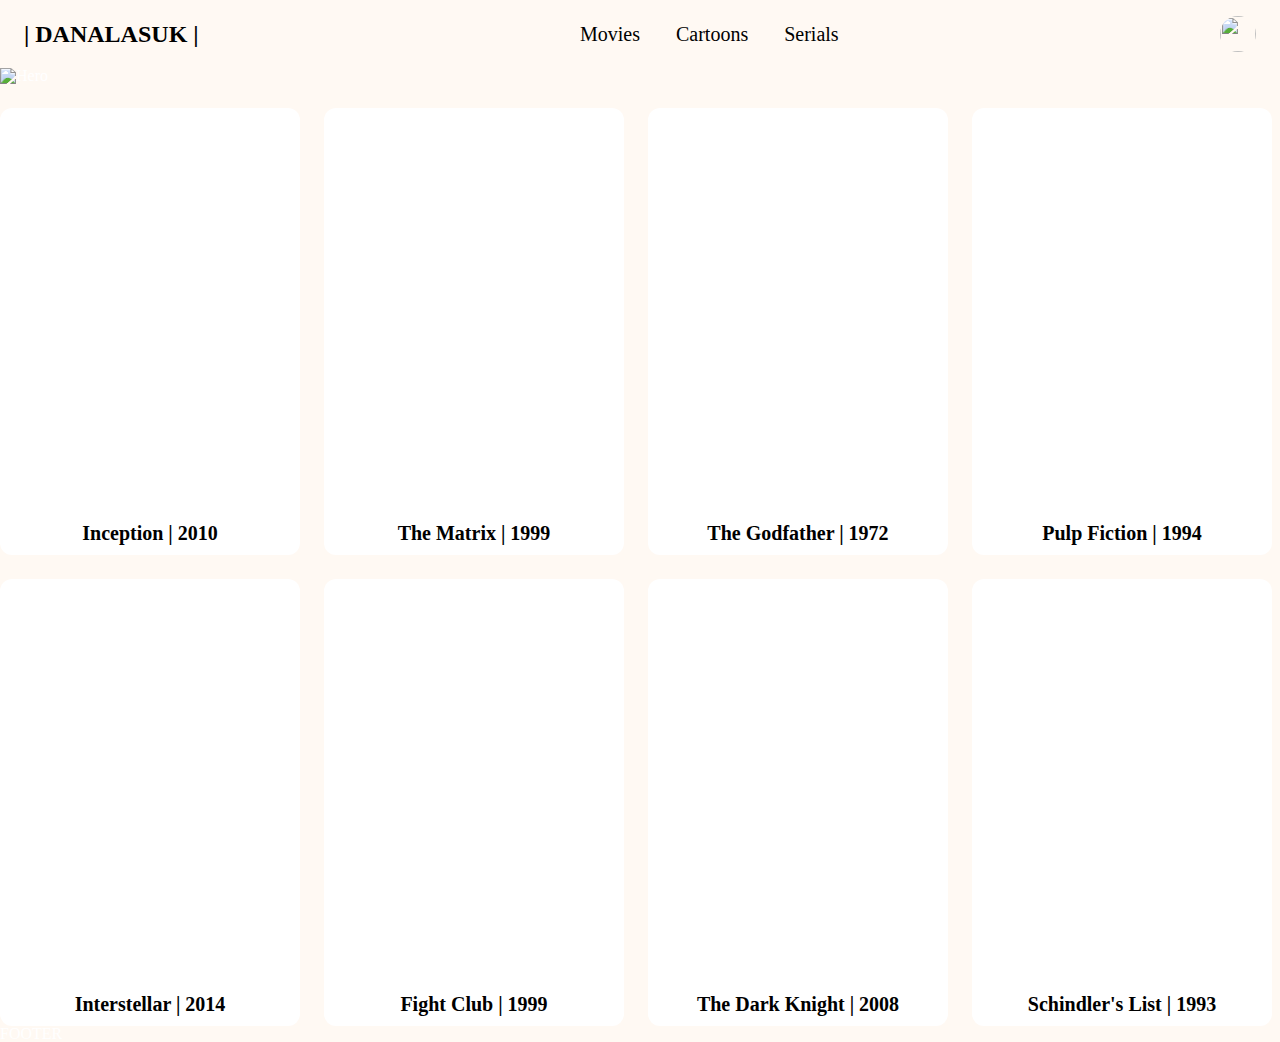
==== index.html @ 5b2b146f "home page designed" ====
<!DOCTYPE html>
<html lang="en">

<head>
    <meta charset="UTF-8">
    <meta name="viewport" content="width=device-width, initial-scale=1.0">
    <title>Streaming Platform</title>
    <!-- STYLES -->
    <link rel="stylesheet" href="./src/styles/index.css">
    <!-- FONTS -->
    <!-- OTHERS IMPORTS -->
</head>

<body>
    <header class="header">
        <a href="/" class="header-logo">| DANALASUK |</a>
        <ul class="header-list">
            <li class="header-list-item">
                <a href="/movies">Movies</a>
            </li>
            <li class="header-list-item">
                <a href="/сartoons">Cartoons</a>
            </li>
            <li class="header-list-item">
                <a href="ыerials/">Serials</a>
            </li>
        </ul>
        <a href="profile" class="header-profile-picture">
            <img src="https://static.vecteezy.com/system/resources/previews/003/715/527/non_2x/picture-profile-icon-male-icon-human-or-people-sign-and-symbol-vector.jpg" alt="">
        </a>
    </header>
    <main class="main">
        <section class="hero">
            <img src="https://i1.wp.com/www.zekagraphic.com/wp-content/uploads/2021/03/10-Best-Movie-Poster-Design-Cover.jpg?fit=1920%2C1080&ssl=1"
                alt="Hero">
        </section>
        <section class="movies-container">
            <ul id="movies-list" class="movies-list">
            </ul>
        </section>
    </main>
    <footer class="footer">
        FOOTER
    </footer>

    <!-- SCRIPTS -->
    <script src="./src/scripts/utils.js"></script>
    <script src="./src/main.js"></script>
</body>

</html>
---- src/styles/index.css ----
/* IMPORT ALL CSS FILES */

@import url(./global.css);
@import url(./reset.css);
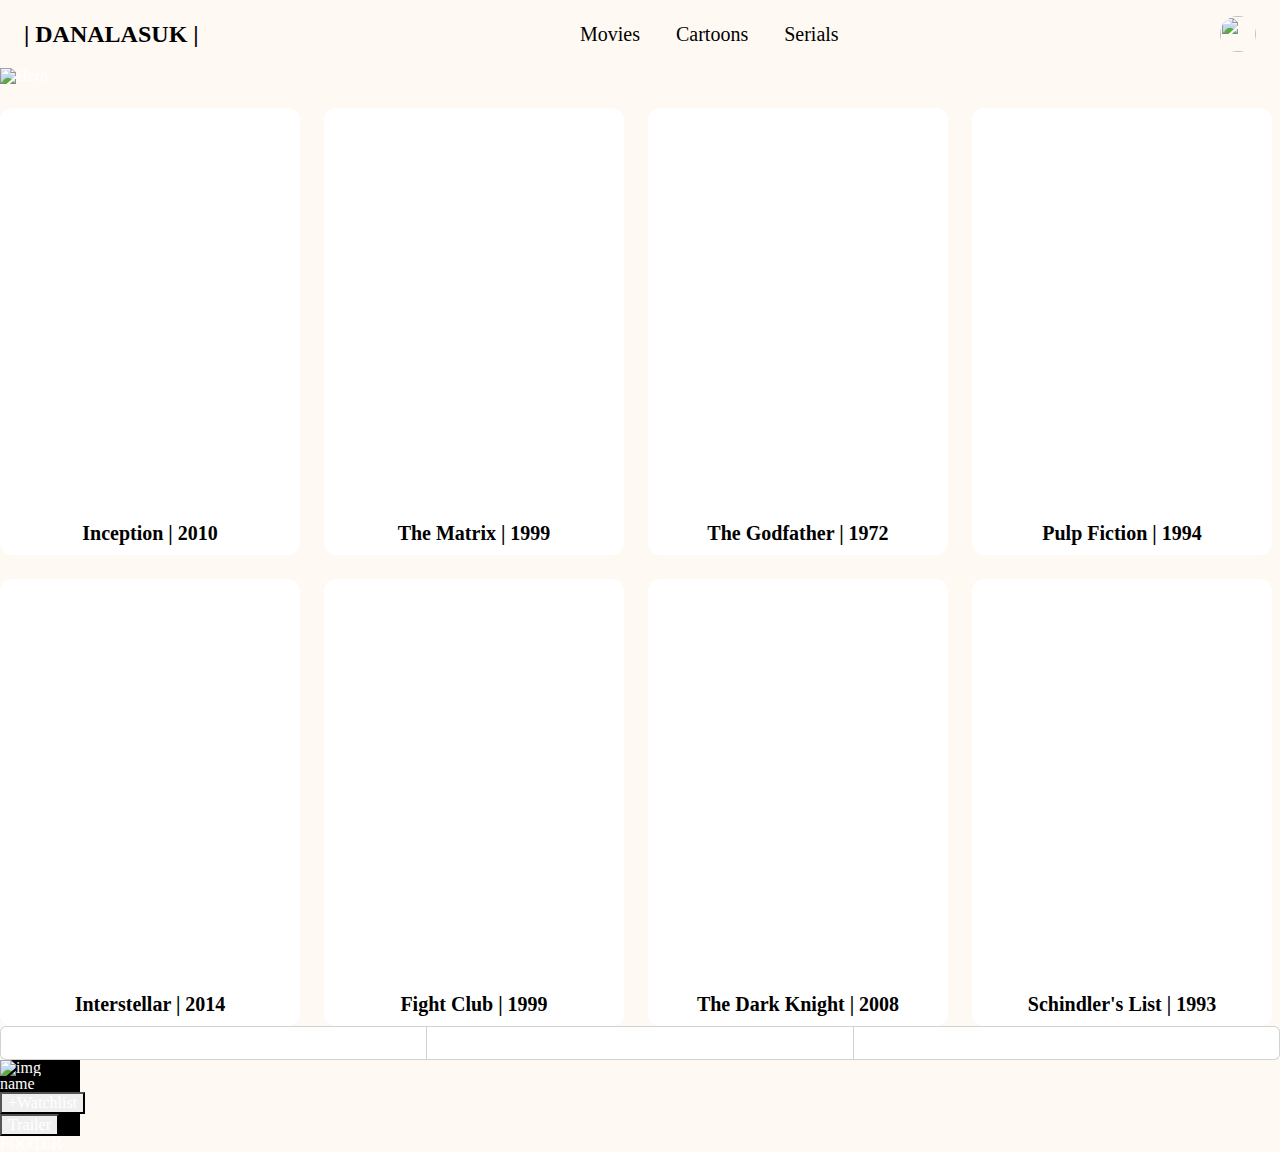
==== commit ae742761: "movies list1" ====
--- a/index.html
+++ b/index.html
@@ -6,6 +6,8 @@
     <meta name="viewport" content="width=device-width, initial-scale=1.0">
     <title>Streaming Platform</title>
     <!-- STYLES -->
+    <link href="./src/styles/bootstrap.min.css" rel="stylesheet" >
+    <script src="./src/bootstrap.bundle.min.js"></script>
     <link rel="stylesheet" href="./src/styles/index.css">
     <!-- FONTS -->
     <!-- OTHERS IMPORTS -->
@@ -19,10 +21,10 @@
                 <a href="/movies">Movies</a>
             </li>
             <li class="header-list-item">
-                <a href="/сartoons">Cartoons</a>
+                <a href="/cartoons">Cartoons</a>
             </li>
             <li class="header-list-item">
-                <a href="ыerials/">Serials</a>
+                <a href="/serials">Serials</a>
             </li>
         </ul>
         <a href="profile" class="header-profile-picture">
@@ -38,6 +40,85 @@
             <ul id="movies-list" class="movies-list">
             </ul>
         </section>
+        <div id="carouselExample" class="carousel slide">
+            <div class="carousel-inner">
+              <div class="carousel-item active">
+                <div class="card-group">
+                    <div class="card">
+                      <img src="" class="card-img-top" alt="">
+                      <div class="card-body">
+                        <h5 class="movies-name"></h5>
+                        <p class="movies-description"></p>
+                        <p class="card-text"><small class="text-body-secondary"></small></p>
+                      </div>
+                    </div>
+                    <div class="card">
+                      <img src="" class="card-img-top" alt="">
+                      <div class="card-body">
+                        <h5 class="movies-name"></h5>
+                        <p class="movies-description"></p>
+                        <p class="card-text"><small class="text-body-secondary"></small></p>
+                      </div>
+                    </div>
+                    <div class="card">
+                      <img src="" class="card-img-top" alt="">
+                      <div class="card-body">
+                        <h5 class="movies-name"></h5>
+                        <p class="movies-description"></p>
+                        <p class="card-text"><small class="text-body-secondary"></small></p>
+                      </div>
+                    </div>
+                  </div>
+              </div>
+              <div class="carousel-item">
+                <div class="card-group">
+                    <div class="card">
+                      <img src="..." class="card-img-top" alt="...">
+                      <div class="card-body">
+                        <h5 class="card-title">Card title</h5>
+                        <p class="card-text">This is a wider card with supporting text below as a natural lead-in to additional content. This content is a little bit longer.</p>
+                        <p class="card-text"><small class="text-body-secondary">Last updated 3 mins ago</small></p>
+                      </div>
+                    </div>
+                    <div class="card">
+                      <img src="..." class="card-img-top" alt="...">
+                      <div class="card-body">
+                        <h5 class="card-title">Card title</h5>
+                        <p class="card-text">This card has supporting text below as a natural lead-in to additional content.</p>
+                        <p class="card-text"><small class="text-body-secondary">Last updated 3 mins ago</small></p>
+                      </div>
+                    </div>
+                    <div class="card">
+                      <img src="..." class="card-img-top" alt="...">
+                      <div class="card-body">
+                        <h5 class="card-title">Card title</h5>
+                        <p class="card-text">This is a wider card with supporting text below as a natural lead-in to additional content. This card has even longer content than the first to show that equal height action.</p>
+                        <p class="card-text"><small class="text-body-secondary">Last updated 3 mins ago</small></p>
+                      </div>
+                    </div>
+                  </div>
+              </div>
+              <div class="carousel-item">
+                <img src="..." class="d-block w-100" alt="...">
+              </div>
+            </div>
+            <button class="carousel-control-prev" type="button" data-bs-target="#carouselExample" data-bs-slide="prev">
+              <span class="carousel-control-prev-icon" aria-hidden="true"></span>
+              <span class="visually-hidden">Previous</span>
+            </button>
+            <button class="carousel-control-next" type="button" data-bs-target="#carouselExample" data-bs-slide="next">
+              <span class="carousel-control-next-icon" aria-hidden="true"></span>
+              <span class="visually-hidden">Next</span>
+            </button>
+          </div>
+          <ul class="movies">
+          <li class="movie-card">
+              <img src="https://m.media-amazon.com/images/I/71c05lTE03L._AC_SY679_.jpg" alt="img">
+              <h5>name</h5>
+              <button>+Watchlist</button>
+              <button>Trailer</button>
+          </li>
+        </ul>
     </main>
     <footer class="footer">
         FOOTER
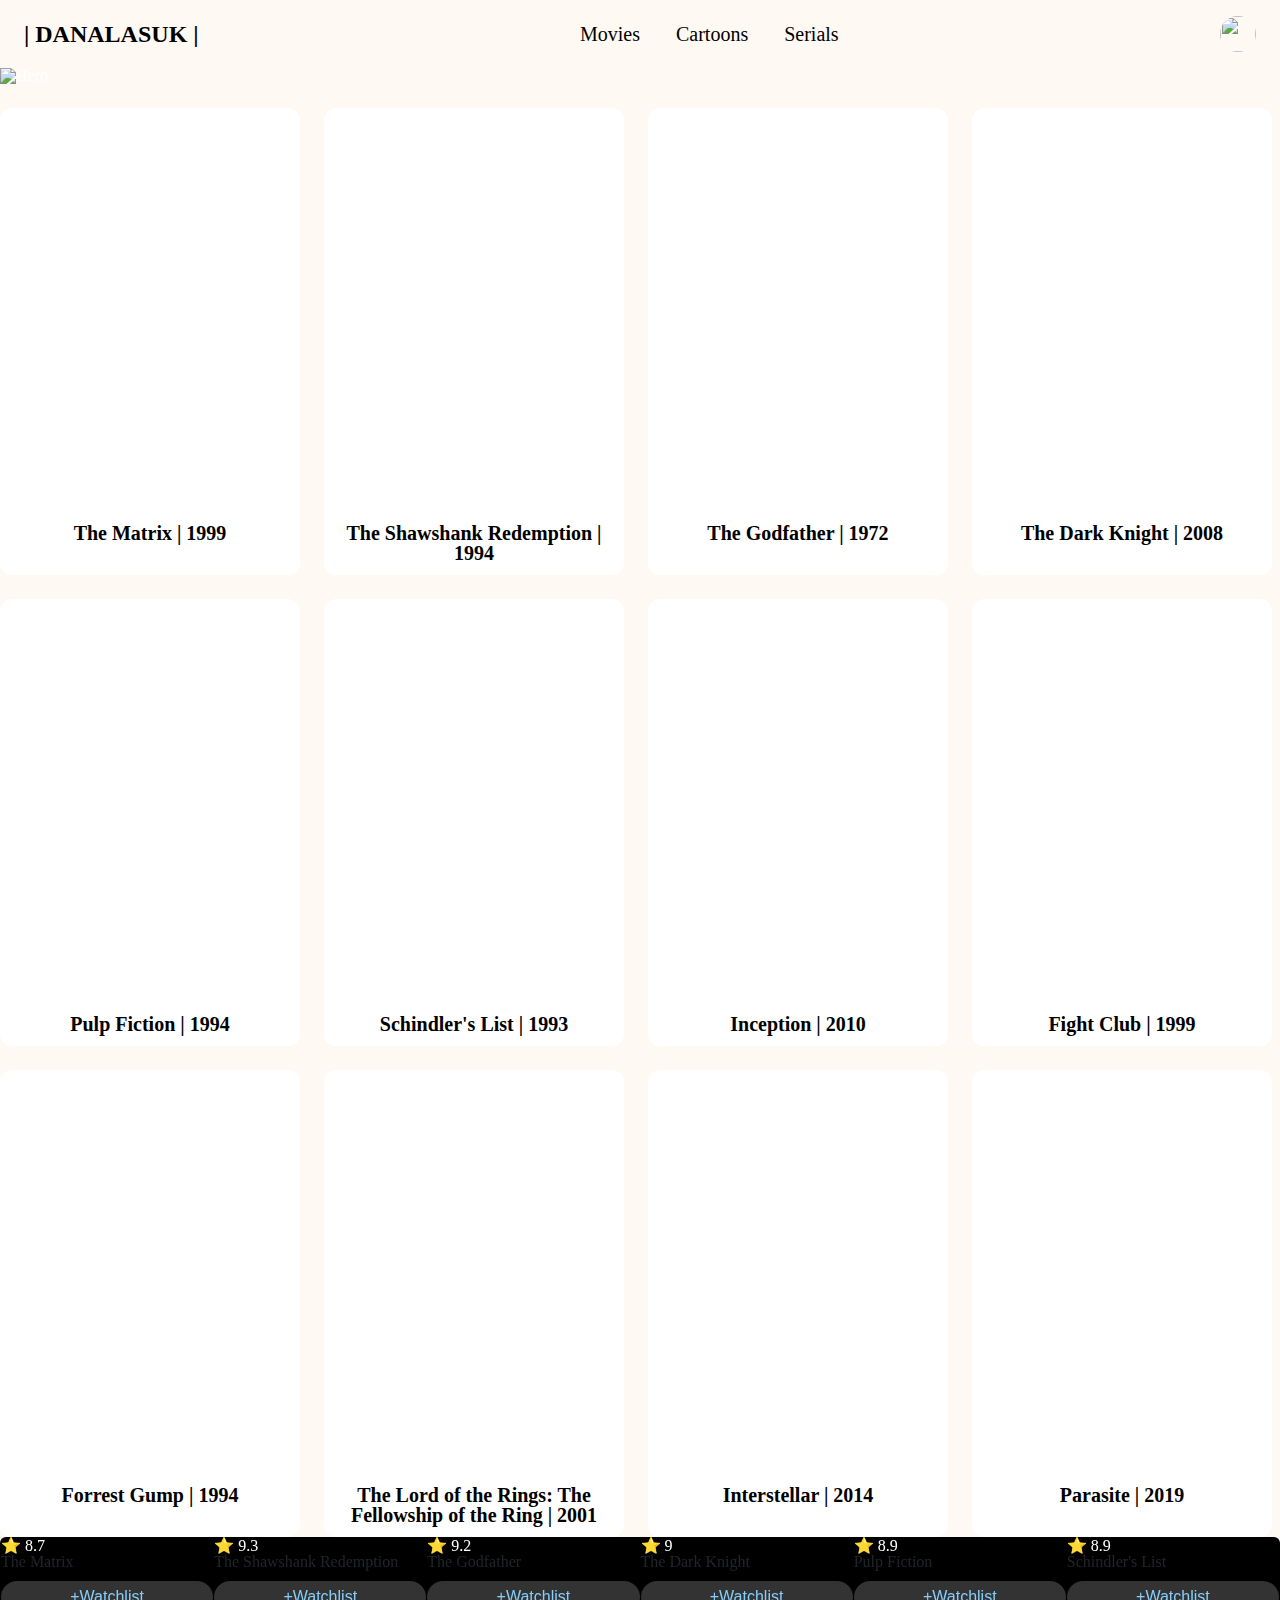
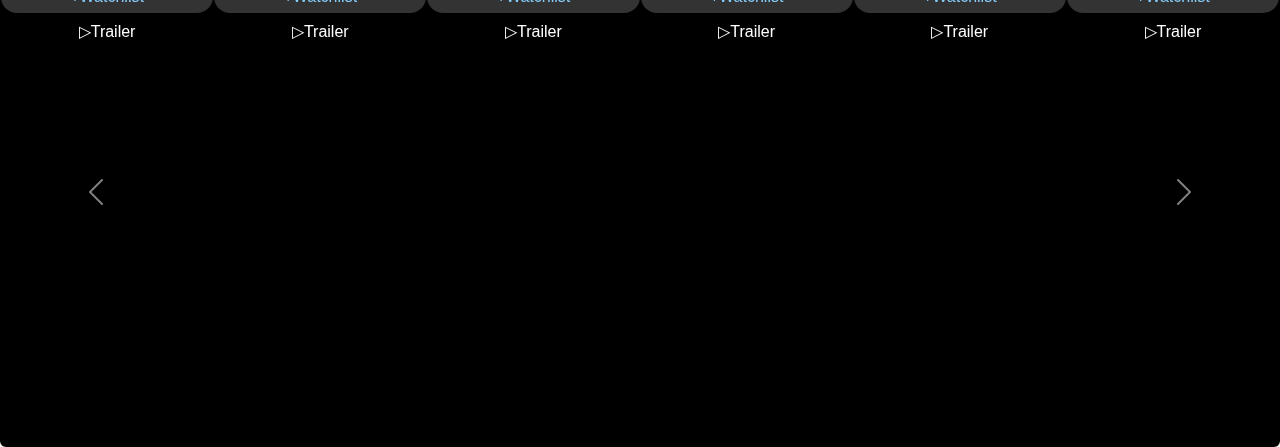
==== commit e769afa9: "movies list1" ====
--- a/index.html
+++ b/index.html
@@ -5,128 +5,53 @@
     <meta charset="UTF-8">
     <meta name="viewport" content="width=device-width, initial-scale=1.0">
     <title>Streaming Platform</title>
-    <!-- STYLES -->
-    <link href="./src/styles/bootstrap.min.css" rel="stylesheet" >
-    <script src="./src/bootstrap.bundle.min.js"></script>
+    <link href="./src/styles/bootstrap.min.css" rel="stylesheet">
     <link rel="stylesheet" href="./src/styles/index.css">
-    <!-- FONTS -->
-    <!-- OTHERS IMPORTS -->
 </head>
 
 <body>
     <header class="header">
         <a href="/" class="header-logo">| DANALASUK |</a>
         <ul class="header-list">
-            <li class="header-list-item">
-                <a href="/movies">Movies</a>
-            </li>
-            <li class="header-list-item">
-                <a href="/cartoons">Cartoons</a>
-            </li>
-            <li class="header-list-item">
-                <a href="/serials">Serials</a>
-            </li>
+            <li class="header-list-item"><a href="/movies">Movies</a></li>
+            <li class="header-list-item"><a href="/cartoons">Cartoons</a></li>
+            <li class="header-list-item"><a href="/serials">Serials</a></li>
         </ul>
         <a href="profile" class="header-profile-picture">
             <img src="https://static.vecteezy.com/system/resources/previews/003/715/527/non_2x/picture-profile-icon-male-icon-human-or-people-sign-and-symbol-vector.jpg" alt="">
         </a>
     </header>
+
     <main class="main">
         <section class="hero">
-            <img src="https://i1.wp.com/www.zekagraphic.com/wp-content/uploads/2021/03/10-Best-Movie-Poster-Design-Cover.jpg?fit=1920%2C1080&ssl=1"
-                alt="Hero">
+            <img src="https://i1.wp.com/www.zekagraphic.com/wp-content/uploads/2021/03/10-Best-Movie-Poster-Design-Cover.jpg?fit=1920%2C1080&ssl=1" alt="Hero">
         </section>
+
         <section class="movies-container">
-            <ul id="movies-list" class="movies-list">
-            </ul>
+            <ul id="movies-list" class="movies-list"></ul>
         </section>
-        <div id="carouselExample" class="carousel slide">
-            <div class="carousel-inner">
-              <div class="carousel-item active">
-                <div class="card-group">
-                    <div class="card">
-                      <img src="" class="card-img-top" alt="">
-                      <div class="card-body">
-                        <h5 class="movies-name"></h5>
-                        <p class="movies-description"></p>
-                        <p class="card-text"><small class="text-body-secondary"></small></p>
-                      </div>
-                    </div>
-                    <div class="card">
-                      <img src="" class="card-img-top" alt="">
-                      <div class="card-body">
-                        <h5 class="movies-name"></h5>
-                        <p class="movies-description"></p>
-                        <p class="card-text"><small class="text-body-secondary"></small></p>
-                      </div>
-                    </div>
-                    <div class="card">
-                      <img src="" class="card-img-top" alt="">
-                      <div class="card-body">
-                        <h5 class="movies-name"></h5>
-                        <p class="movies-description"></p>
-                        <p class="card-text"><small class="text-body-secondary"></small></p>
-                      </div>
-                    </div>
-                  </div>
-              </div>
-              <div class="carousel-item">
-                <div class="card-group">
-                    <div class="card">
-                      <img src="..." class="card-img-top" alt="...">
-                      <div class="card-body">
-                        <h5 class="card-title">Card title</h5>
-                        <p class="card-text">This is a wider card with supporting text below as a natural lead-in to additional content. This content is a little bit longer.</p>
-                        <p class="card-text"><small class="text-body-secondary">Last updated 3 mins ago</small></p>
-                      </div>
-                    </div>
-                    <div class="card">
-                      <img src="..." class="card-img-top" alt="...">
-                      <div class="card-body">
-                        <h5 class="card-title">Card title</h5>
-                        <p class="card-text">This card has supporting text below as a natural lead-in to additional content.</p>
-                        <p class="card-text"><small class="text-body-secondary">Last updated 3 mins ago</small></p>
-                      </div>
-                    </div>
-                    <div class="card">
-                      <img src="..." class="card-img-top" alt="...">
-                      <div class="card-body">
-                        <h5 class="card-title">Card title</h5>
-                        <p class="card-text">This is a wider card with supporting text below as a natural lead-in to additional content. This card has even longer content than the first to show that equal height action.</p>
-                        <p class="card-text"><small class="text-body-secondary">Last updated 3 mins ago</small></p>
-                      </div>
-                    </div>
-                  </div>
-              </div>
-              <div class="carousel-item">
-                <img src="..." class="d-block w-100" alt="...">
-              </div>
+
+        <section class="carousel-section">
+            <div id="carouselExample" class="carousel slide" data-bs-ride="carousel">
+                <div class="carousel-inner" id="carousel-list">
+                </div>
+                <button class="carousel-control-prev" type="button" data-bs-target="#carouselExample" data-bs-slide="prev">
+                    <span class="carousel-control-prev-icon" aria-hidden="true"></span>
+                    <span class="visually-hidden">Previous</span>
+                </button>
+                <button class="carousel-control-next" type="button" data-bs-target="#carouselExample" data-bs-slide="next">
+                    <span class="carousel-control-next-icon" aria-hidden="true"></span>
+                    <span class="visually-hidden">Next</span>
+                </button>
             </div>
-            <button class="carousel-control-prev" type="button" data-bs-target="#carouselExample" data-bs-slide="prev">
-              <span class="carousel-control-prev-icon" aria-hidden="true"></span>
-              <span class="visually-hidden">Previous</span>
-            </button>
-            <button class="carousel-control-next" type="button" data-bs-target="#carouselExample" data-bs-slide="next">
-              <span class="carousel-control-next-icon" aria-hidden="true"></span>
-              <span class="visually-hidden">Next</span>
-            </button>
-          </div>
-          <ul class="movies">
-          <li class="movie-card">
-              <img src="https://m.media-amazon.com/images/I/71c05lTE03L._AC_SY679_.jpg" alt="img">
-              <h5>name</h5>
-              <button>+Watchlist</button>
-              <button>Trailer</button>
-          </li>
-        </ul>
+        </section>
     </main>
+
     <footer class="footer">
-        FOOTER
     </footer>
 
-    <!-- SCRIPTS -->
-    <script src="./src/scripts/utils.js"></script>
+    <script src="./src/bootstrap.bundle.min.js"></script>
     <script src="./src/main.js"></script>
 </body>
 
-</html>+</html>
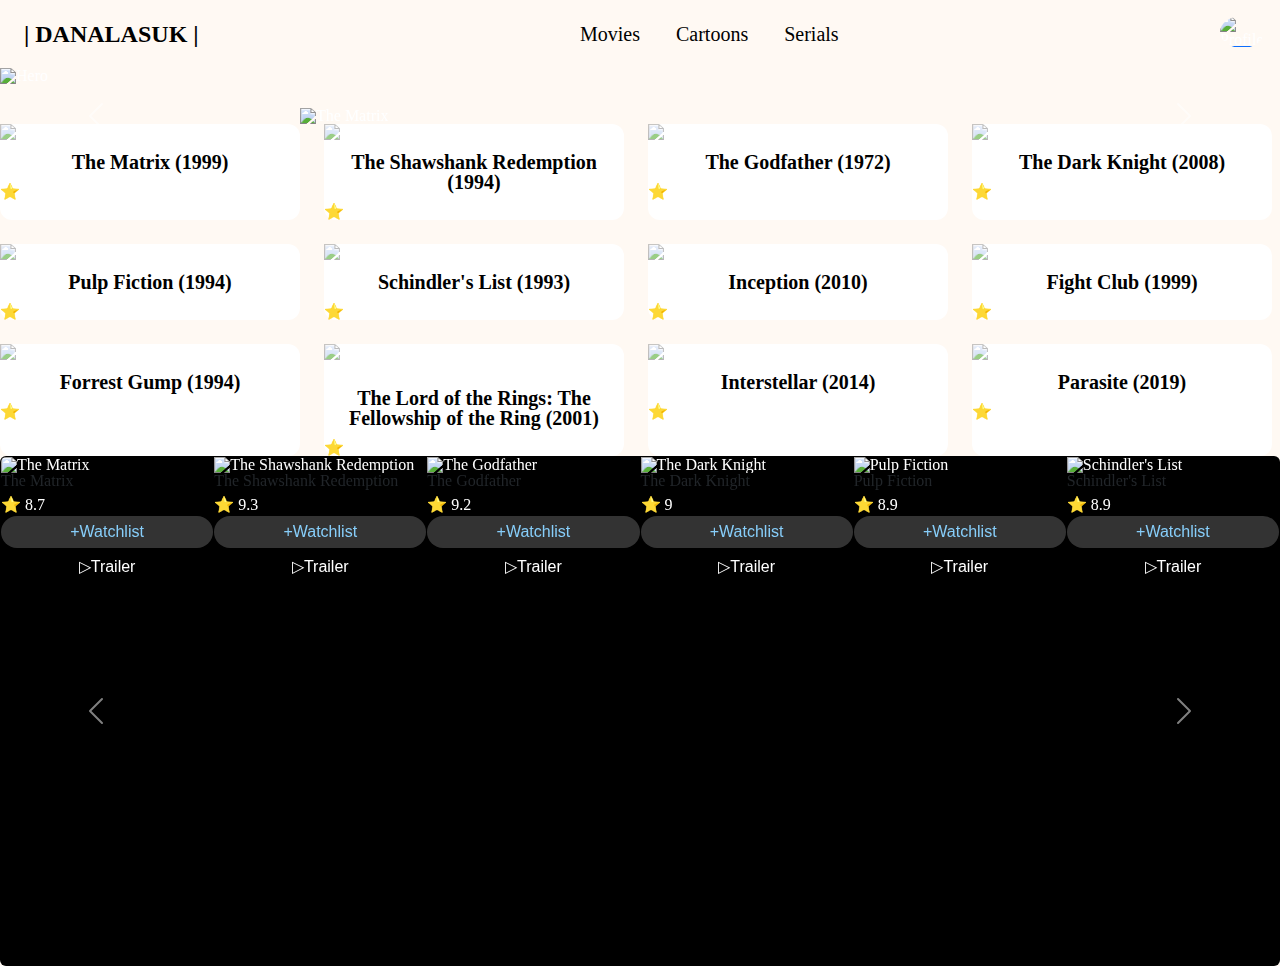
==== commit 5bb953d7: "movies list1" ====
--- a/index.html
+++ b/index.html
@@ -1,6 +1,5 @@
 <!DOCTYPE html>
 <html lang="en">
-
 <head>
     <meta charset="UTF-8">
     <meta name="viewport" content="width=device-width, initial-scale=1.0">
@@ -8,7 +7,6 @@
     <link href="./src/styles/bootstrap.min.css" rel="stylesheet">
     <link rel="stylesheet" href="./src/styles/index.css">
 </head>
-
 <body>
     <header class="header">
         <a href="/" class="header-logo">| DANALASUK |</a>
@@ -18,14 +16,30 @@
             <li class="header-list-item"><a href="/serials">Serials</a></li>
         </ul>
         <a href="profile" class="header-profile-picture">
-            <img src="https://static.vecteezy.com/system/resources/previews/003/715/527/non_2x/picture-profile-icon-male-icon-human-or-people-sign-and-symbol-vector.jpg" alt="">
+            <img src="https://static.vecteezy.com/system/resources/previews/003/715/527/non_2x/picture-profile-icon-male-icon-human-or-people-sign-and-symbol-vector.jpg" alt="Profile">
         </a>
     </header>
 
     <main class="main">
+
         <section class="hero">
             <img src="https://i1.wp.com/www.zekagraphic.com/wp-content/uploads/2021/03/10-Best-Movie-Poster-Design-Cover.jpg?fit=1920%2C1080&ssl=1" alt="Hero">
         </section>
+        <section class="single-image-carousel">
+          <div id="singleImageCarousel" class="carousel slide" data-bs-ride="carousel">
+              <div class="carousel-inner" id="single-image-carousel-inner">
+
+              </div>
+              <button class="carousel-control-prev" type="button" data-bs-target="#singleImageCarousel" data-bs-slide="prev">
+                  <span class="carousel-control-prev-icon" aria-hidden="true"></span>
+                  <span class="visually-hidden">Previous</span>
+              </button>
+              <button class="carousel-control-next" type="button" data-bs-target="#singleImageCarousel" data-bs-slide="next">
+                  <span class="carousel-control-next-icon" aria-hidden="true"></span>
+                  <span class="visually-hidden">Next</span>
+              </button>
+          </div>
+      </section>
 
         <section class="movies-container">
             <ul id="movies-list" class="movies-list"></ul>
@@ -34,6 +48,7 @@
         <section class="carousel-section">
             <div id="carouselExample" class="carousel slide" data-bs-ride="carousel">
                 <div class="carousel-inner" id="carousel-list">
+
                 </div>
                 <button class="carousel-control-prev" type="button" data-bs-target="#carouselExample" data-bs-slide="prev">
                     <span class="carousel-control-prev-icon" aria-hidden="true"></span>
@@ -53,5 +68,4 @@
     <script src="./src/bootstrap.bundle.min.js"></script>
     <script src="./src/main.js"></script>
 </body>
-
 </html>
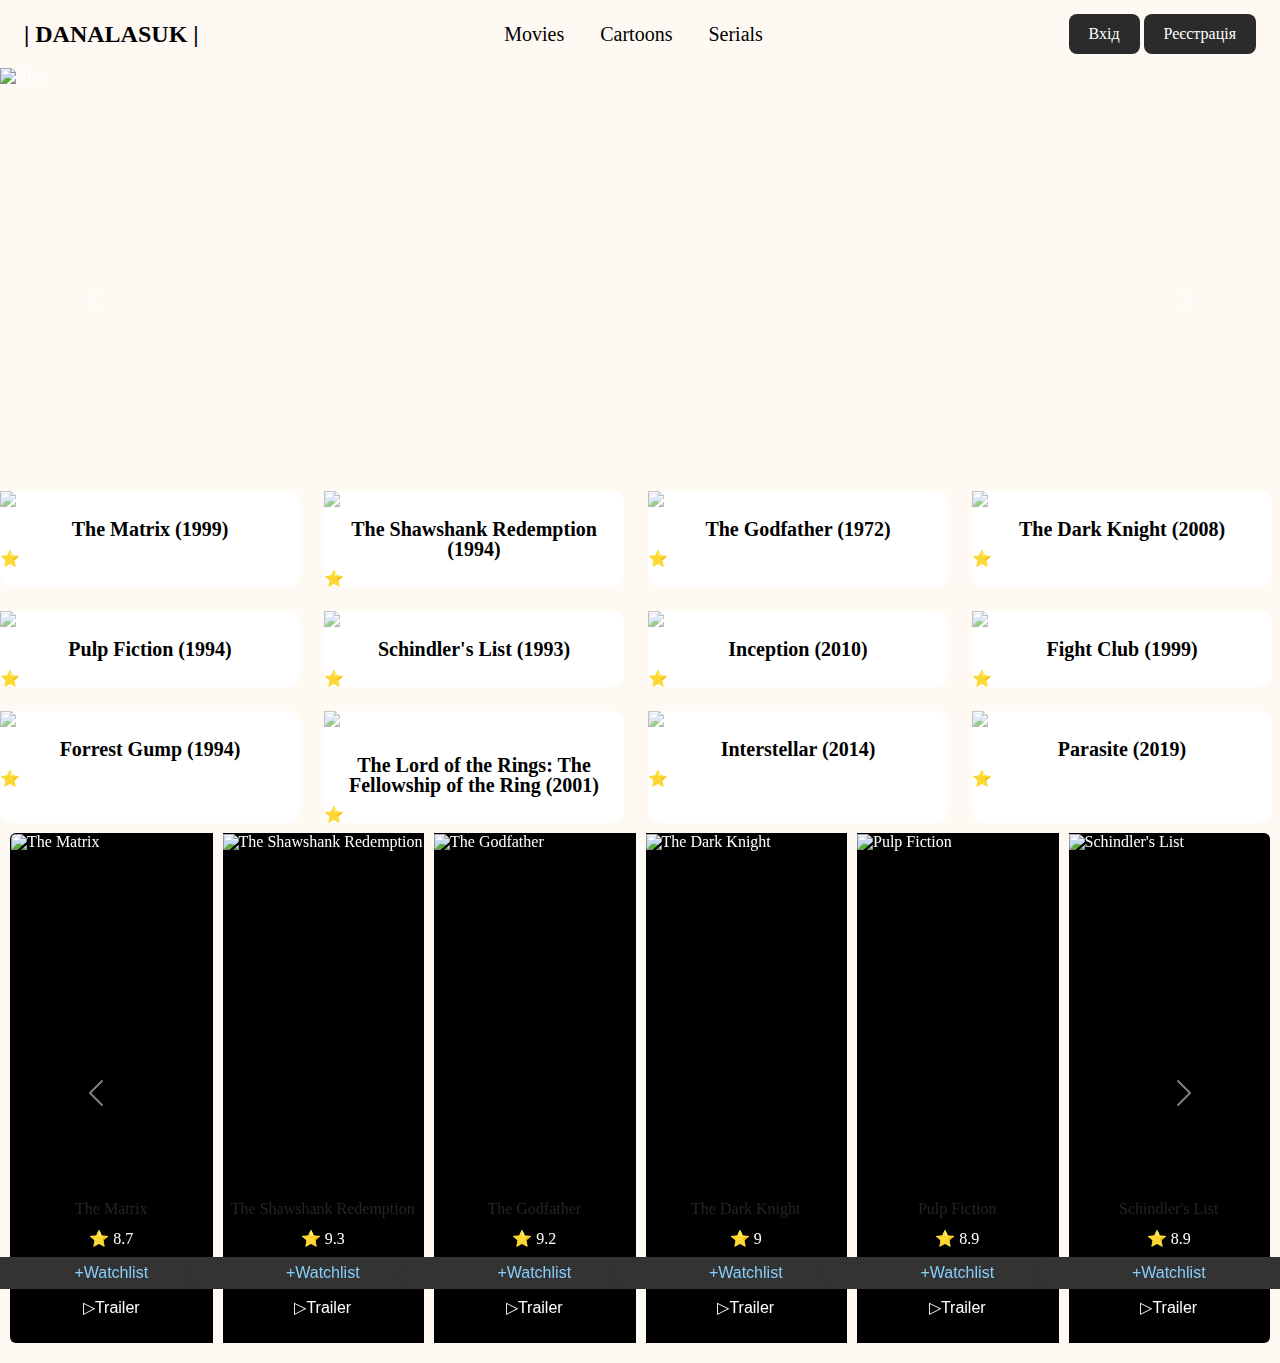
==== commit 9abda333: "movies list1" ====
--- a/index.html
+++ b/index.html
@@ -14,11 +14,15 @@
             <li class="header-list-item"><a href="/movies">Movies</a></li>
             <li class="header-list-item"><a href="/cartoons">Cartoons</a></li>
             <li class="header-list-item"><a href="/serials">Serials</a></li>
-        </ul>
-        <a href="profile" class="header-profile-picture">
+        </ul >
+        <div class="lore">
+        <button id="login-button" class="btn-login">Вхід</button>
+        <button id="register-button" class="btn-register">Реєстрація</button>
+    </div>
+       <!--<a href="profile" class="header-profile-picture">
             <img src="https://static.vecteezy.com/system/resources/previews/003/715/527/non_2x/picture-profile-icon-male-icon-human-or-people-sign-and-symbol-vector.jpg" alt="Profile">
-        </a>
-    </header>
+        </a>-->
+    </header> 
 
     <main class="main">
 
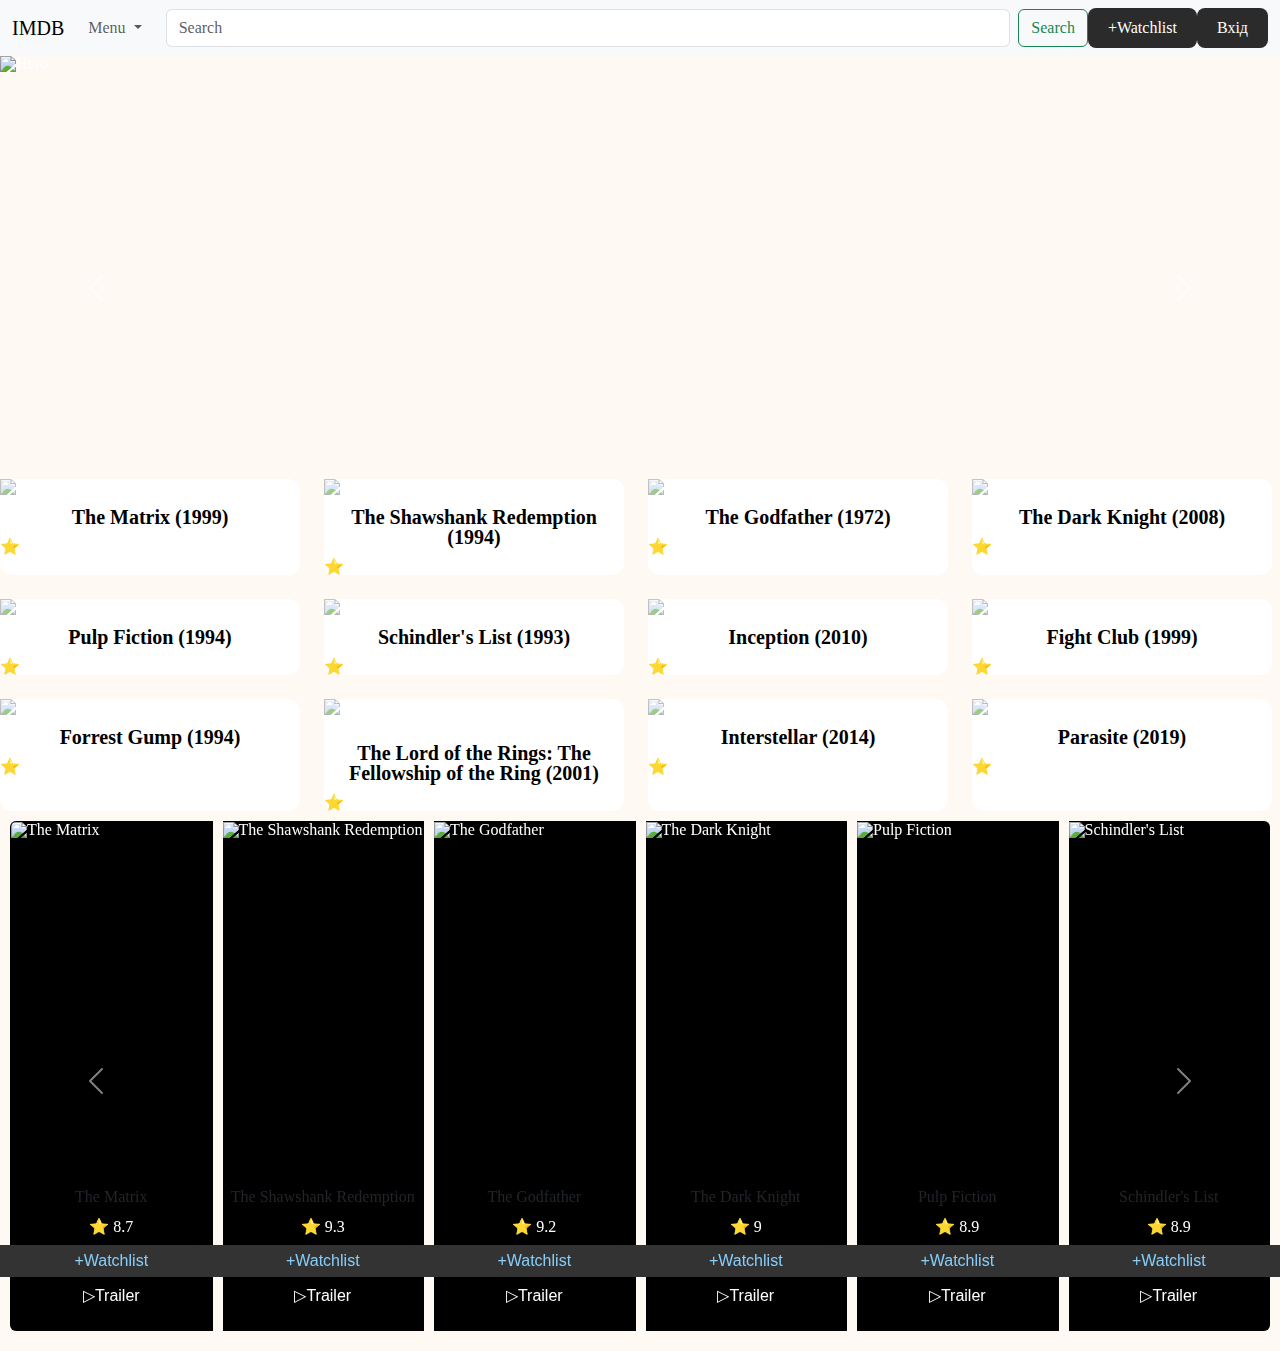
==== commit 298a4d6a: "movies list1" ====
--- a/index.html
+++ b/index.html
@@ -9,7 +9,42 @@
 </head>
 <body>
     <header class="header">
-        <a href="/" class="header-logo">| DANALASUK |</a>
+        <nav class="navbar navbar-expand-lg bg-body-tertiary">
+            <div class="container-fluid">
+              <a class="navbar-brand" href="#">IMDB</a>
+              <button class="navbar-toggler" type="button" data-bs-toggle="collapse" data-bs-target="#navbarSupportedContent" aria-controls="navbarSupportedContent" aria-expanded="false" aria-label="Toggle navigation">
+                <span class="navbar-toggler-icon"></span>
+              </button>
+              <ul class="navbar-nav ">
+                <li class="nav-item dropdown">
+                  <a class="nav-link dropdown-toggle" href="#" role="button" data-bs-toggle="dropdown" aria-expanded="false">
+                    Menu
+                  </a>
+                  <ul class="dropdown-menu">
+                    <li><a class="dropdown-item" href="#">Movies</a></li>
+                    <li><a class="dropdown-item" href="#">Cartoons</a></li>
+                    <li><hr class="dropdown-divider"></li>
+                    <li><a class="dropdown-item" href="#">Something else here</a></li>
+                  </ul>
+                </li>
+                <li class="nav-item">
+                  <a class="nav-link disabled" aria-disabled="true"></a>
+                </li>
+              </ul>
+              <div class="collapse navbar-collapse" id="navbarSupportedContent">
+
+                  <input class="form-control me-2 input-lg" style="width: 100%;"  type="search" placeholder="Search" aria-label="Search">
+                  <button class="btn btn-outline-success" type="submit">Search</button>
+
+
+                <button class="Open-Watchlist">+Watchlist</button>
+                <div class="lore">
+                    <button id="login-button" class="btn-login">Вхід</button>
+                </div>
+              </div>
+            </div>
+          </nav>
+        <!--<<a href="/" class="header-logo">| DANALASUK |</a>
         <ul class="header-list">
             <li class="header-list-item"><a href="/movies">Movies</a></li>
             <li class="header-list-item"><a href="/cartoons">Cartoons</a></li>
@@ -19,7 +54,7 @@
         <button id="login-button" class="btn-login">Вхід</button>
         <button id="register-button" class="btn-register">Реєстрація</button>
     </div>
-       <!--<a href="profile" class="header-profile-picture">
+       <a href="profile" class="header-profile-picture">
             <img src="https://static.vecteezy.com/system/resources/previews/003/715/527/non_2x/picture-profile-icon-male-icon-human-or-people-sign-and-symbol-vector.jpg" alt="Profile">
         </a>-->
     </header> 
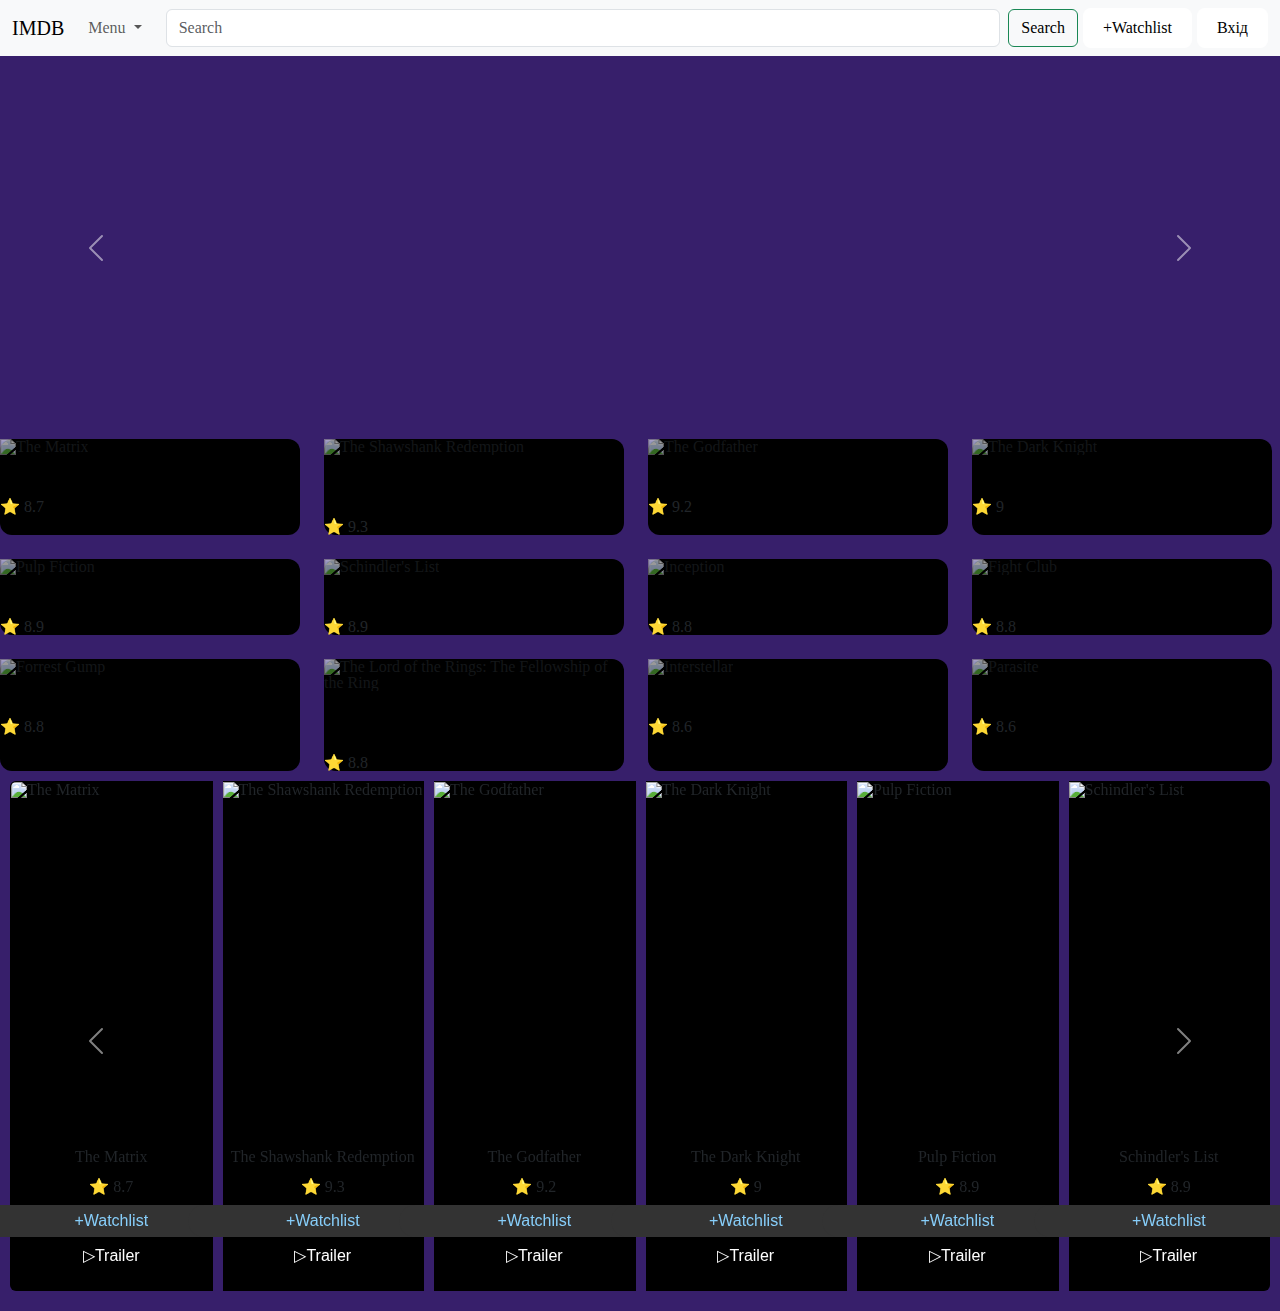
==== commit d76e2b0e: "ende" ====
--- a/index.html
+++ b/index.html
@@ -60,10 +60,6 @@
     </header> 
 
     <main class="main">
-
-        <section class="hero">
-            <img src="https://i1.wp.com/www.zekagraphic.com/wp-content/uploads/2021/03/10-Best-Movie-Poster-Design-Cover.jpg?fit=1920%2C1080&ssl=1" alt="Hero">
-        </section>
         <section class="single-image-carousel">
           <div id="singleImageCarousel" class="carousel slide" data-bs-ride="carousel">
               <div class="carousel-inner" id="single-image-carousel-inner">
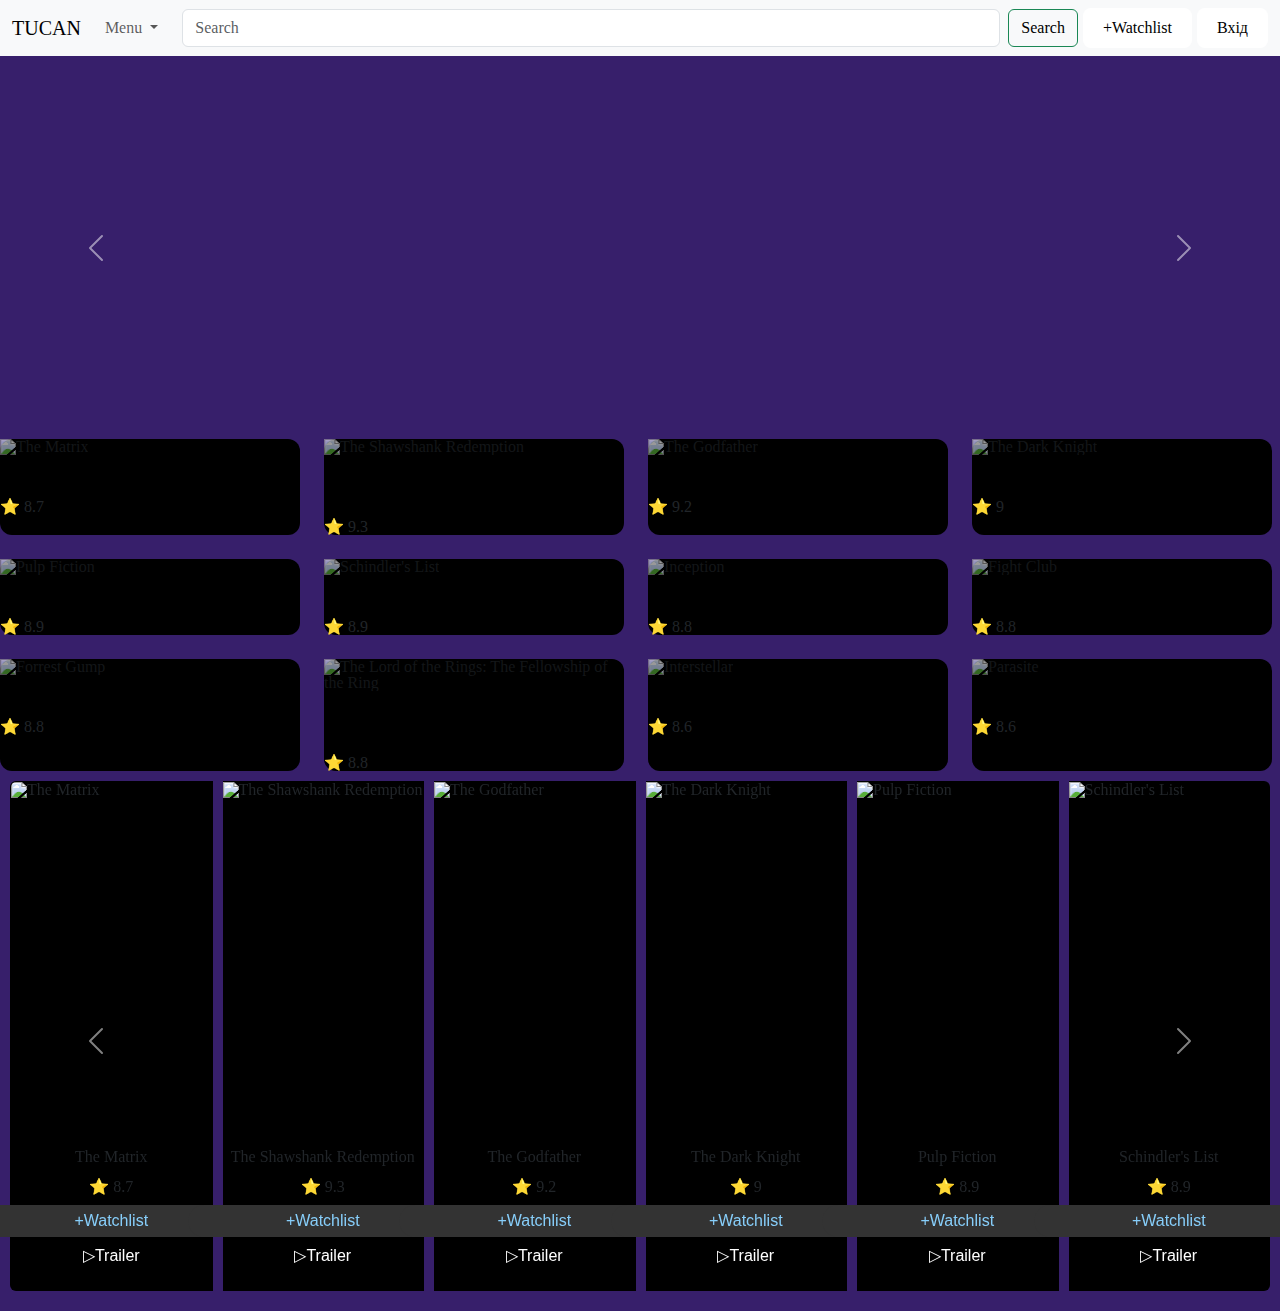
==== commit e85b3904: "ende" ====
--- a/index.html
+++ b/index.html
@@ -11,7 +11,7 @@
     <header class="header">
         <nav class="navbar navbar-expand-lg bg-body-tertiary">
             <div class="container-fluid">
-              <a class="navbar-brand" href="#">IMDB</a>
+              <a class="navbar-brand" href="#">TUCAN</a>
               <button class="navbar-toggler" type="button" data-bs-toggle="collapse" data-bs-target="#navbarSupportedContent" aria-controls="navbarSupportedContent" aria-expanded="false" aria-label="Toggle navigation">
                 <span class="navbar-toggler-icon"></span>
               </button>
